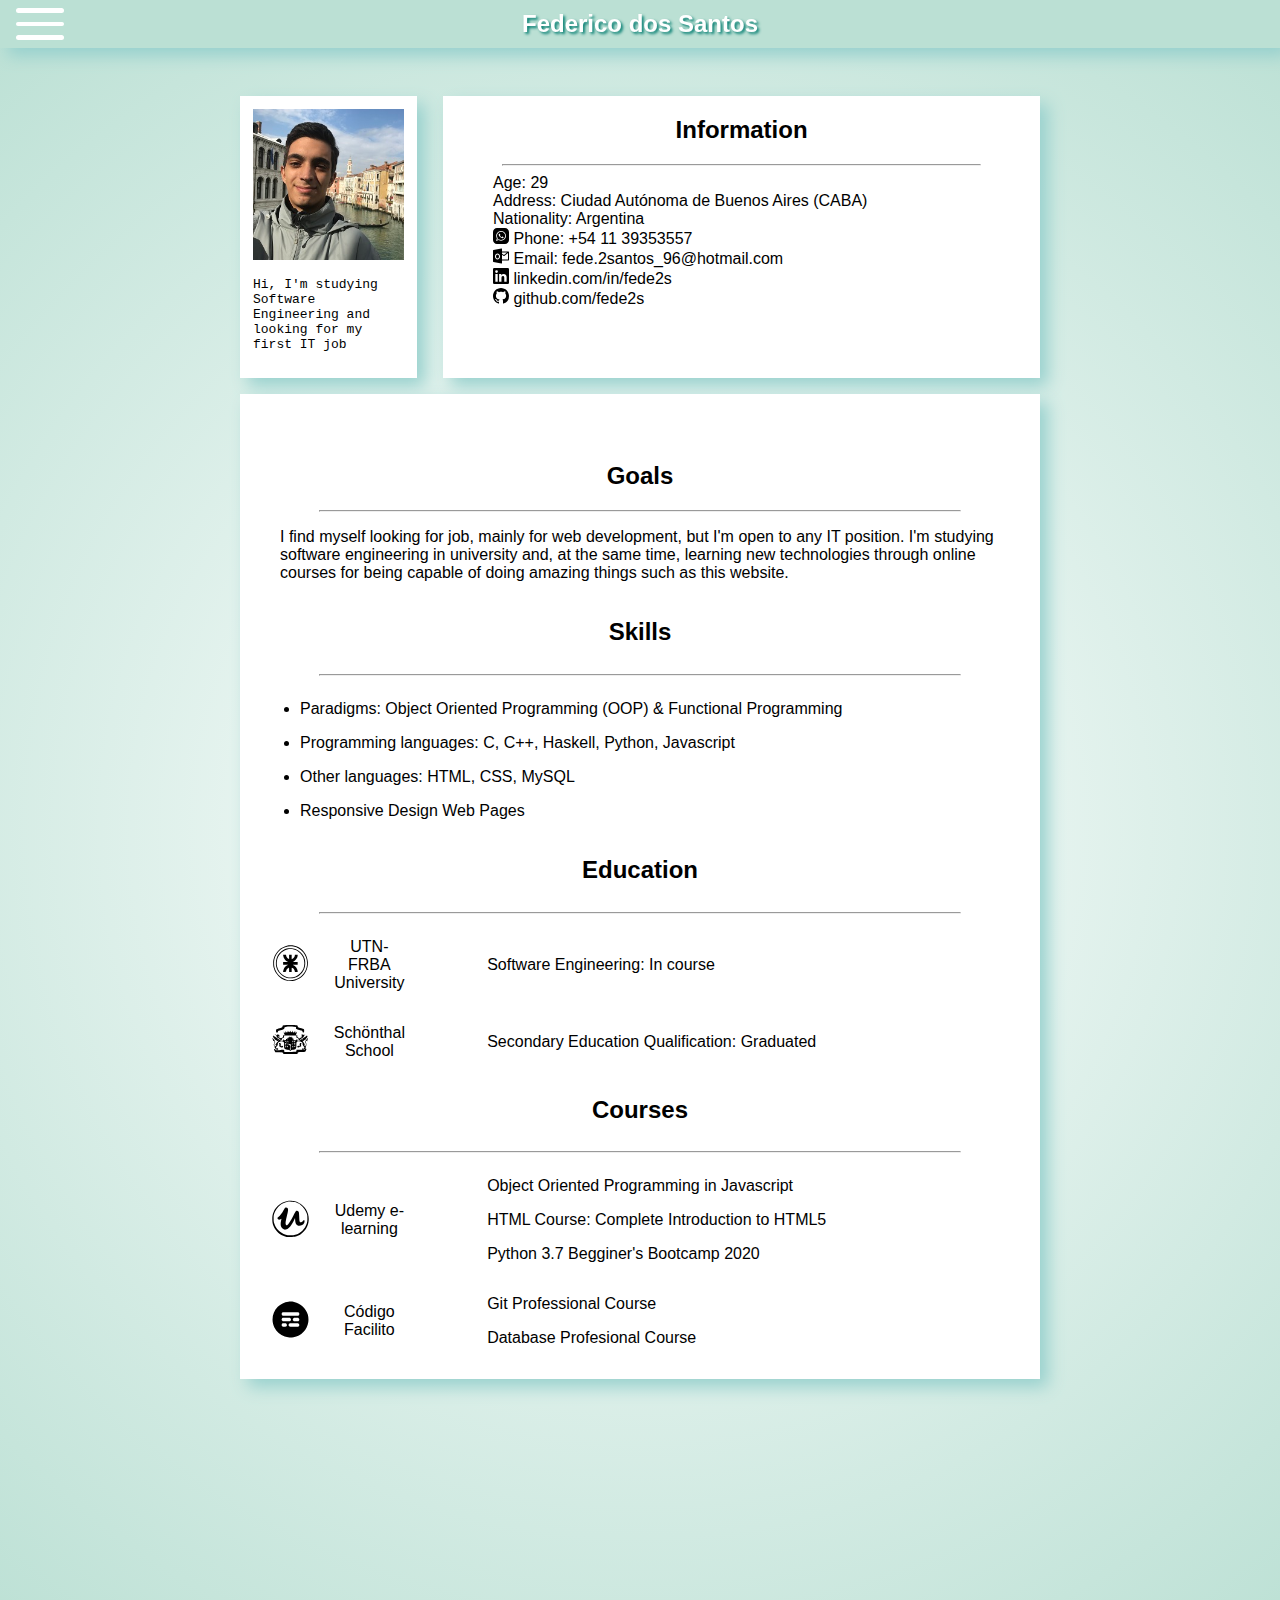
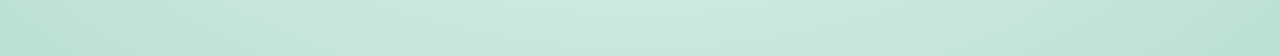
==== index.html @ 40b7256b "fixing bugs with video and menu'" ====
<!DOCTYPE html>
<html lang="en">
<head>
    <meta charset="UTF-8">
    <meta http-equiv="X-UA-Compatible" content="IE=edge">
    <meta name="viewport" content="width=device-width, initial-scale=1.0">
    <title>Federico dos Santos - RESUME</title>
    <link rel="stylesheet" href="My Styles.css">
    <link rel="shortcut icon" href="icon.svg" type="image/x-icon">

</head>
<body>

    <div class="videoHidden" id="videoContainer">
        <div class="xButton" id="xButton"></div>
        <iframe src="https://www.youtube.com/embed/sUCca_54RZ8" title="My RESUME video" frameborder="0" allow="accelerometer; autoplay; clipboard-write; encrypted-media; gyroscope; picture-in-picture" allowfullscreen class="video"></iframe>
    </div>
    <div class="mainBar">
        <div class="button-menu" id="button-menu" >
            <div class="littleBar1"></div>
            <div class="littleBar2"></div>
            <div class="littleBar3"></div>
        </div>
        <div class="me2">Federico dos Santos</div>
    </div>
    <div class="menuHidden" id = "menu">
        <div class="menu-option" id="viewVideo">View Video RESUME</div>
        <div class="menu-option" id="printRESUME">Print RESUME</div>
        <a href="pdf/Federico dos Santos - RESUME.pdf" download="Federico dos Santos - RESUME" class="menu-option">Download the PDF version</a>
        <a href="https://www.github.com/fede2s/" target="_blank" class="menu-option" onclick="closeMenu()">My Portfolio</a>
        <a href="https://wa.me/541139353557?text=Hola%2C%20Federico%2E%20Estuve%20viendo%20tu%20CV%20y%20me%20interesaría%20hablar%20con%20vos" target="_blank" class="menu-option" id="menu-option" onclick="closeMenu()">Whatsapp me</a>
        <a href="https://www.instagram.com/fede2santos/" target="_blank" class="menu-option" onclick="closeMenu()">Follow me on Instagram</a>
        <a href="#about_me" class="menu-option" onclick="closeMenu()">Read about me</a>
        
    </div>

    <header class="presentation">
        <div class="intro">
            <img src="img/profile3.jpg" class="profile">
            <p>Hi, I'm studying Software Engineering and looking for my first IT job</p>
        </div>

        <div class="qr">
            <img src="img/qr.jpg" class="qr-img">
            <p>Scan my QR to see my updated RESUME!</p>
        </div>

        <div class="information">
            <h2>Information</h2>
            <hr>
            <ul class="list1">
                <li> Age: <span id="age"></span></li>
                <li> Address: Ciudad Autónoma de Buenos Aires (CABA)</li>
                <li> Nationality: Argentina</li>
                <li><a href="https://wa.me/541139353557?text=Hola%2C%20Federico%2E%20Estuve%20viendo%20tu%20CV%20y%20me%20interesaría%20hablar%20con%20vos" target="_blank"><img src="icons/wpp.svg" class="icon"> Phone: +54 11 39353557</a></li>
                <li><a href="mailto:fede.2santos_96@hotmail.com"><img src="icons/outlook.svg" class="icon"> Email: fede.2santos_96@hotmail.com</a></li>
                <li>
                    <a href="https://www.linkedin.com/in/fede2s/" target="_blank">
                        <svg  xmlns="http://www.w3.org/2000/svg"  viewBox="0 0 34 34" class="icon">
                            <g>
                                <path d="M34,2.5v29A2.5,2.5,0,0,1,31.5,34H2.5A2.5,2.5,0,0,1,0,31.5V2.5A2.5,2.5,0,0,1,2.5,0h29A2.5,2.5,0,0,1,34,2.5ZM10,13H5V29h5Zm.45-5.5A2.88,2.88,0,0,0,7.59,4.6H7.5a2.9,2.9,0,0,0,0,5.8h0a2.88,2.88,0,0,0,2.95-2.81ZM29,19.28c0-4.81-3.06-6.68-6.1-6.68a5.7,5.7,0,0,0-5.06,2.58H17.7V13H13V29h5V20.49a3.32,3.32,0,0,1,3-3.58h.19c1.59,0,2.77,1,2.77,3.52V29h5Z" fill="currentColor"></path>
                            </g>
                        </svg>
                        <!-- <img src="img/LinkedIn v5.png" class="icon">-->
                        linkedin.com/in/fede2s
                    </a>
                </li>
                <li>
                    <a href="https://www.github.com/fede2s/" target="_blank">
                    <!-- <img src="img/github v5.png" class="icon"> -->
                    <svg height="1em" class="octicon octicon-mark-github color-text-white" viewBox="0 0 16 16" version="1.1" width="1em" aria-hidden="true" class="icon"><path fill-rule="evenodd" d="M8 0C3.58 0 0 3.58 0 8c0 3.54 2.29 6.53 5.47 7.59.4.07.55-.17.55-.38 0-.19-.01-.82-.01-1.49-2.01.37-2.53-.49-2.69-.94-.09-.23-.48-.94-.82-1.13-.28-.15-.68-.52-.01-.53.63-.01 1.08.58 1.23.82.72 1.21 1.87.87 2.33.66.07-.52.28-.87.51-1.07-1.78-.2-3.64-.89-3.64-3.95 0-.87.31-1.59.82-2.15-.08-.2-.36-1.02.08-2.12 0 0 .67-.21 2.2.82.64-.18 1.32-.27 2-.27.68 0 1.36.09 2 .27 1.53-1.04 2.2-.82 2.2-.82.44 1.1.16 1.92.08 2.12.51.56.82 1.27.82 2.15 0 3.07-1.87 3.75-3.65 3.95.29.25.54.73.54 1.48 0 1.07-.01 1.93-.01 2.2 0 .21.15.46.55.38A8.013 8.013 0 0016 8c0-4.42-3.58-8-8-8z"></path></svg>
                            github.com/fede2s
                    </a>
                </li>
            </ul>
            
        </div>



    </header>

    <main class="about_me" id="about_me">
        <div class="lookingFor">
            <h2>Goals</h2>
            <hr>
            <div class="objetives"><p>I find myself looking for job, mainly for web development, but I'm open to any IT position. I'm studying software engineering in university and, at the same time, learning new technologies through online courses for being capable of doing amazing things such as this website.</p></div>
        </div>
        <h2>Skills</h2>
        <hr>
        <div>
            <ul class="list">
                <li><p>Paradigms: Object Oriented Programming (OOP) & Functional Programming</p></li>
                <li><p>Programming languages: C, C++, Haskell, Python, Javascript</p></li>
                <li><p>Other languages: HTML, CSS, MySQL</p></li>
                <li><p>Responsive Design Web Pages</p></li>
            </ul>
        </div>

        <h2>Education</h2>
            <hr>

        <div class="education">
            <div class="place"><a href="https://www.frba.utn.edu.ar/" target="_blank"><img src="icons/utn.svg" class="place_icon"></a></div>
            <div class="place"><a href="https://www.frba.utn.edu.ar/" target="_blank"><p>UTN-FRBA University</p></a></div>
            
            <div class="info">
                <p>Software Engineering: In course</p>
            </div>
        </div>

        <div class="education">
            <div class="place"><a href="https://www.schonthal.esc.edu.ar/" target="_blank"><img src="icons/schonthal.svg" class="place_icon"></a></div>
            <div class="place"><a href="https://www.schonthal.esc.edu.ar/" target="_blank"><p>Schönthal School</p></a></div>

            <div class="info"><p>Secondary Education Qualification: Graduated</p></div>
        </div>

        
        <h2>Courses</h2>
        <hr>
        
        <div class="education">
            <div class="place"><a href="https://www.udemy.com/user/federico-augusto-dos-santos/" target="_blank"><img src="icons/udemy.svg" class="place_icon"></a></div>
            <div class="place"><a href="https://www.udemy.com/user/federico-augusto-dos-santos/" target="_blank"><p>Udemy e-learning</p></a></div>

            <div class="info">
                <p><a href="https://www.udemy.com/certificate/UC-0353cb4f-2549-45aa-b622-5cdcef88740f/" target="_blank">
                        Object Oriented Programming in Javascript
                    </a>
                </p>
                <p><a href="https://www.udemy.com/certificate/UC-f2a896d8-cd3e-4f02-b5e5-2a74b274eea2/" target="_blank">
                        HTML Course: Complete Introduction to HTML5
                    </a>
                </p>
                <p> <a href="https://www.udemy.com/certificate/UC-3f29e0b6-a7d9-407c-9cc9-fdaa48feb8f9/" target="_blank">
                        Python 3.7 Begginer's Bootcamp 2020
                    </a>
                </p>
            </div>
        </div>

        <div class="education">
            <div class="place"><a href="https://codigofacilito.com/usuarios/fede2santos96" target="_blank"><img src="icons/codigo-facilito.svg" class="place_icon"></a></div>
            <div class="place"><a href="https://codigofacilito.com/usuarios/fede2santos96" target="_blank"><p>Código Facilito</p></a></div>

            <div class="info">
                <p>Git Professional Course </p>
                <p>Database Profesional Course</p>
            </div>
        </div>

    </main>

    

    <script src="my script.js"></script>
    
</body>
</html>
---- My Styles.css ----
.me{    
    position: fixed;
    top: -1em;
    z-index: 100;
    text-align: center;
    left: 0;
    width:50%;
    left: 25%;
    color: white;
    text-shadow: turquoise 2px 2px;
        
}
.me2{
    text-align: center;
    margin-right: auto;
    margin-right: 5rem;
    flex-grow: 1;
    flex-shrink: 1;
    font:inherit;
    font-size: 1.5rem;
    color: white;
    text-shadow: rgb(2, 124, 112) 2px 2px 3px;
}

.mainBar{
    background-color: rgb(187, 224, 212);
    width: 100vw;
    height: 3rem;
    position: fixed;
    top:0;
    left: 0;
    box-shadow: rgb(152, 209, 206) 0.5rem 0.5rem 1rem;
    text-align: center;
    z-index: 100;
    display:inline-flex;
    align-items: center;
    justify-content: center;
}

.button-menu{
    margin-left: 1rem;
    margin-right:1rem;
    height: 3rem;
    width: 3rem;
    flex-grow:0;
    flex-shrink: 0;
}
.littleBar1, .littleBar2, .littleBar3{
    position: absolute;
    border-radius: 1rem;
    width: 3rem;
    height: 10%;
    background-color: white;
}
.littleBar1{
    top:17.5%;
}
.littleBar2{
    top:45%;
}
.littleBar3{
    top:72.5%;
}
.menuHidden{
    display:none;
}
.menuOpen , .menuClose {
    background-color: rgb(187, 224, 212);
    width: 17em;
    position:fixed;
    display: flex;
    top: 0;
    padding-top: 5em;
    left: 0;
    height: 100vh;
    z-index: 10;
    flex-direction: column;
    flex-wrap: 0;
}
.menuClose{
    left: -17em;
}
.videoHidden{
    display:none;
}

.menu-option{
    height: 3em;
    padding-left: 1em;
    color:white;
    font-weight: bolder;
    text-shadow: rgb(2, 124, 112) 2px 2px 3px;
}


.videoOpen{
    position: fixed;
    z-index: 2000;
    top: 3rem;
    left: 10vw;
    width: 80vw;
    height: 42vw;
}

.videoClose{
    position: fixed;
    z-index: 2000;
    top: 3rem;
    left: -80vw;
    width: 80vw;
    height: 42vw;
}

.xButton {
    height: 3rem;
    width: 3rem;
    background-color: #FA6900;
    border-radius: 5px;
    position: absolute;
    top: -1.5rem;
    right: -1.5rem;
}

.xButton:after {
    position: absolute;
    top: 0;
    bottom: 0;
    left: 0;
    right: 0;
    content: "\274c"; /* use the hex value here... */
    font-size: 2rem; 
    color: #FFF;
    line-height: 3rem;
    text-align: center;
}


.video{
    width:100%;
    height: 100%;
}

body{
    font-family: -apple-system, BlinkMacSystemFont, 'Segoe UI', Roboto, Oxygen, Ubuntu, Cantarell, 'Open Sans', 'Helvetica Neue', sans-serif;
    background-image:radial-gradient(circle, white,rgb(187, 224, 212));
    background-repeat:no-repeat;
    display: flex;
    flex-direction: column;
    font-size: 8px;
    height: 200%;
    margin-top: 3em;
}
a{
    text-decoration: none;
    color:inherit;
}

body header div, .about_me, body footer{
    background-color:white;
    box-shadow: rgb(152, 209, 206) 0.5rem 0.5rem 1rem;
}
hr{
    width:80%;
    background-color:lightsteelblue;
}
h2{
    text-align: center;
}



.presentation{
    display: flex;
    flex-direction: row;
    justify-content: center;
    margin-top: 3rem;
    margin-bottom: 1rem;
    margin-left: auto;
    margin-right: auto;
    width: 90vw;
}
.intro{
    width: 25%;
    max-width: 4cm;
    margin: 0;
    margin-right: 2em;
    padding: 1em;
    font-family:monospace;
    flex-shrink: 0;
    flex-grow: 0;
}
.qr{
    display: none;
}
.profile{
    width:100%;
    margin: auto;
}
.qr-img{
    width:100%;
    margin: auto;
}
.information{
    margin: 0;
    flex-shrink: 1;
    flex-grow: 1;
}
.list, .list1{
    width: 90%;
    margin: 0 auto;
}
.list1{
    list-style-type: none;
}
.icon{
    display:inline-block;
    width: 1em;    
}






.about_me{
    padding-top: 3em;
    display: flex;
    flex-direction: column;
    width: 90vw;
    margin-left: auto;
    margin-right: auto;
    margin-bottom: 30vh;
    padding-bottom: 1em;
}
.lookingFor{
    display:block;
}
.objetives{
    width: 90%;
    margin-left: auto;
    margin-right: auto;
}
.education{
    width: 100%;
    display:flex;
    flex-direction: row;
    align-items: center;
    justify-content:space-between;
}
.place_icon{
    width:75%;
    max-width: 1cm;
    padding-left:12.5%;
    padding-right:0;
    margin-left:auto;
    margin-right:auto;
}
.place{
    padding-left: 0.5em;
    width: 12.5%;
    max-width: 2cm;
    flex-shrink: 0;
    flex-grow: 0;
    text-align: center;
}
.info{
    margin: 0 0 0 5em;
    flex-grow: 1;
    flex-shrink: 1;
}




@keyframes slidein {
    from {
        margin-top:-100%;
    }
    to {
        margin-top:3rem;   
    }
  }
  
  @keyframes slidein2 {
    from {
      margin-top: 200%;
    }
    to {
      margin-top: 0;
    }
  }

@keyframes slideInVideo{
    from {
        left:-100vw;
    }
    to{
        left:10vw;
    }
}

@keyframes slideOutVideo{
    from {
        left:10vw;
    }
    to{
        left:-100vw;
    }
}


@keyframes slideInVideo2{
    from {
        left:-100vw;
    }
    to{
        left:25vw;
    }
}

@keyframes slideOutVideo2{
    from {
        left:25vw;
    }
    to{
        left:-100vw;
    }
}

@keyframes slideInMenu{
    from{
        left:-160vw;
    }
    to{
        left:0;
    }
}
@keyframes slideOutMenu{
    from{
        left:0;
    }
    to{
        left:-100vw;
    }
}

@media screen and (min-width:380px){
    body{
        font-size: 8px;
    }
    header {
        animation-duration: 3s;
        animation-name: slidein;
    }
    .videoOpen{
        animation-duration: 3s;
        animation-name: slideInVideo;
    }
    .videoClose{
        animation-duration: 1s;
        animation-name: slideOutVideo;
    }
    .menuOpen{
        animation-duration: 0.5s;
        animation-name: slideInMenu;
    }
    .menuClose{
        animation-duration: 0.5s;
        animation-name: slideOutMenu;
    }

    
    main {
        animation-duration: 3s;
        animation-name: slidein2;
    }
}

@media screen and (min-width:550px){
    body{
        font-size: 12px;
    }
}

@media screen and (min-width:800px){
    body{
        font-size: 12px;
    }
    .presentation, .about_me{
        max-width: 50em;
    }
    .me2{
        font-weight: bolder;
    }
}

@media screen and (min-width:1081px){
    body{
        font-size: initial;
    }
}

@media screen and (orientation:portrait){
    .mainBar{
        height: 3rem;
    }
    .button-menu{
        height: 3rem;
        width: 3rem;
    }
    .me{
        width:80%;
        margin-right: auto;
        margin-top:auto;
    }
    .menuOpen, .menuClose{
        position: absolute;
        top: 5vh;
        width: 100vw;
        height: 200%;
        font-size: initial;
        align-items: center;
        justify-content:flex-start;
        padding-top:5vh;
    }
    .menuOpen{
        left:0;
    }
    .menuHidden,.menuClose{
        left:-100vw;
    }
    .menu-option{
        width: 80%;
        margin-right: auto;
        margin-left:auto;
        margin-top: 0;
        margin-bottom:1rem;
        text-align: center;
        display: flex;
        flex-direction: column;
        justify-content: center;
        padding: auto;
        background-color: white;
        box-shadow: turquoise 2px 2px 10px;
        border-radius: 1rem;
        color: black;
        text-shadow: none;
    }
}

@media screen and (orientation: landscape){
    .videoOpen, .videoClose {
        width: 50vw;
        height: 28.125vw;
    }

    .videoOpen {
        animation-name: slideInVideo2;
        
        left: 25vw;
    }
    .videoClose{
        animation-name:slideOutVideo2;
        
        left: -100vw;
    }

}

@media print{
    
    .presentation{
        margin-top: 0;
    }
    .mainBar{
        color: initial;
        background-color: transparent;
        box-shadow: none;
    }
    .me2{
        text-shadow: none;
        color:black;
        margin-bottom: 1rem;
    }

    .intro,.button-menu, .menuOpen, .menuHidden,.menuClose,.videoOpen,.videoClose, .lookingFor{
        display: none;
    }

    body{
        font-size: 13px; 
        background:none;
    }

    body header div, .about_me, body footer{
        background-color:white;
        box-shadow:none;
        border:1px solid grey ;
        padding: 0;
    }
    .about_me{
        margin-bottom: 0;
        margin-top: 0;
        padding-top:0;
    }
    .qr{
        display: block;
        width: 25%;
        max-width: 4cm;
        margin: 0;
        margin-right: 2em;
        padding: 1em;
        font-family:monospace;
        flex-shrink: 0;
        flex-grow: 0;
    }
    .presentation, .about_me{
        min-width: 50em;
        max-width: 80%;
        margin-right: auto;
        margin-left: auto;
    }


}

  
  
/*

@media screen and (min-width:751px) and (orientation:landscape){
    
    .presentation{
        max-width: 50rem;
    }
    .about_me{
        max-width: 50rem;
    }

    .intro{
        max-width: 4cm;
        margin-right: 3rem;
    }
}
*/
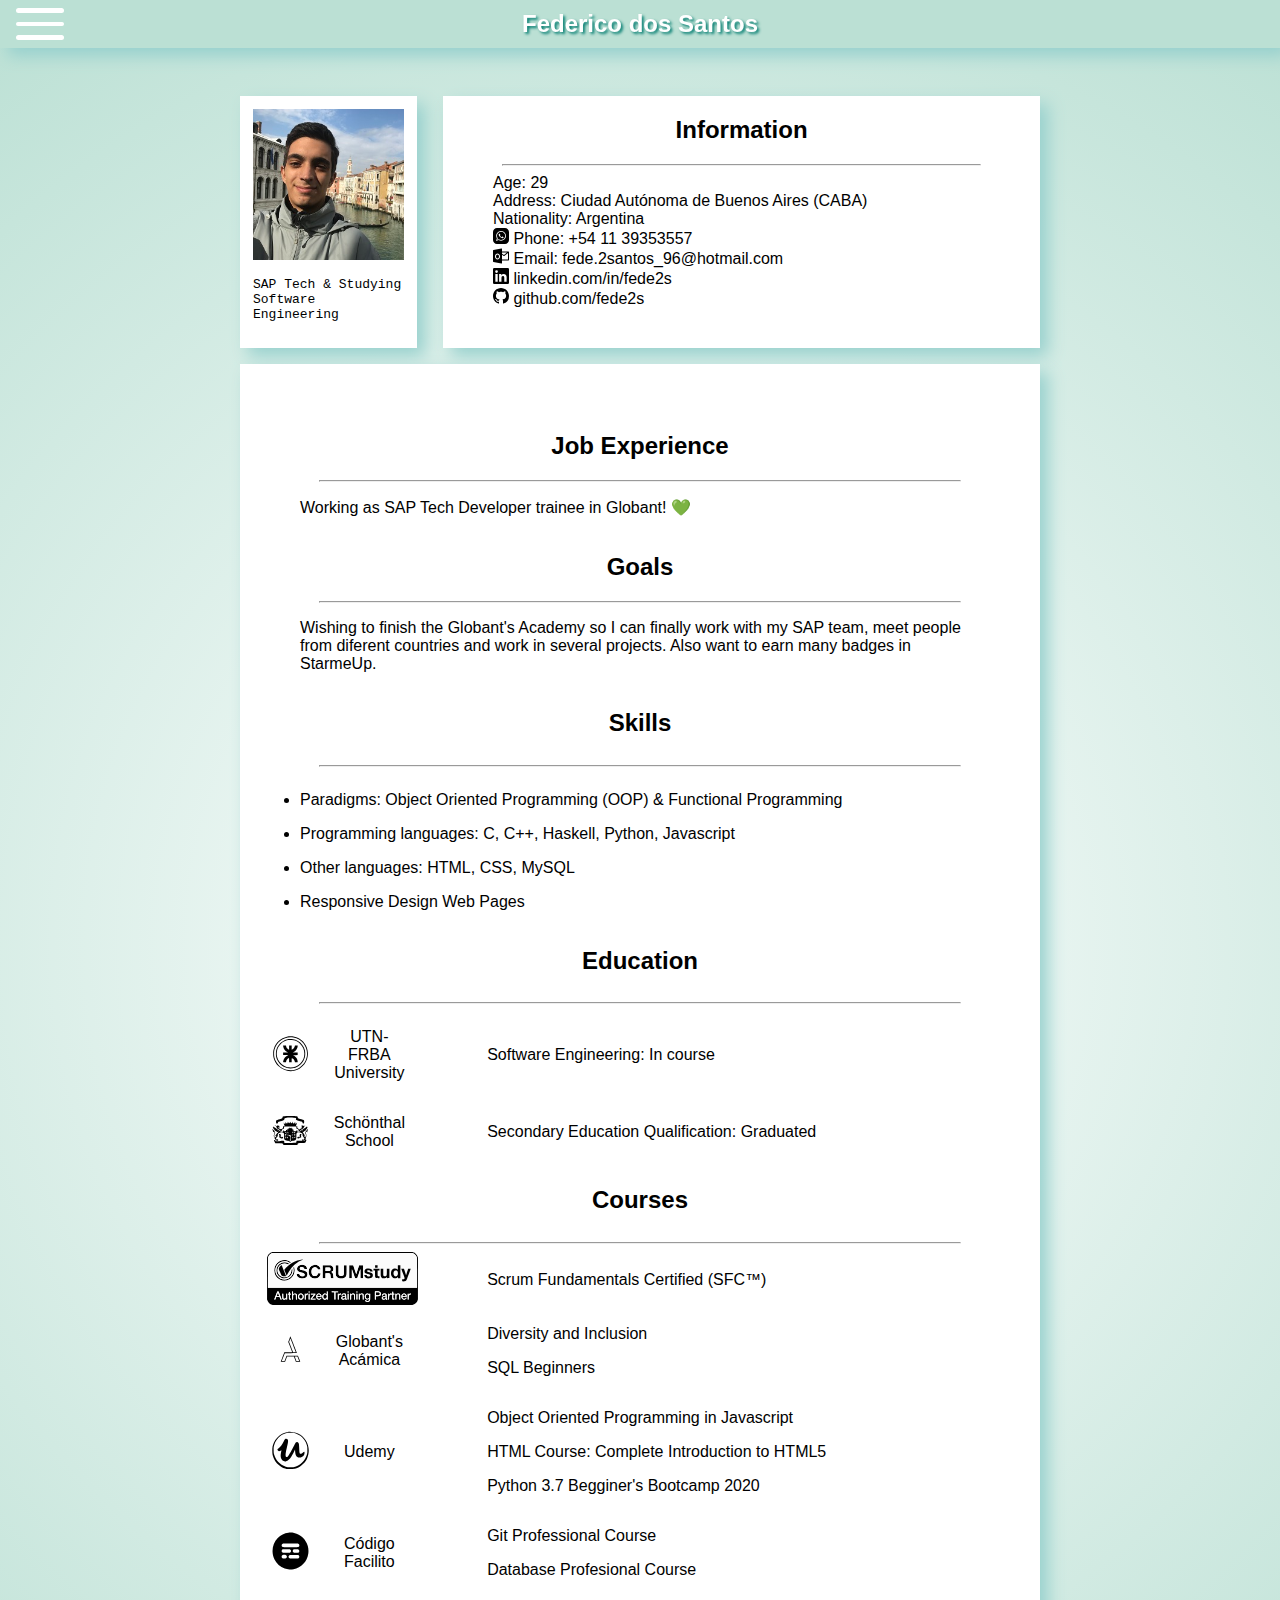
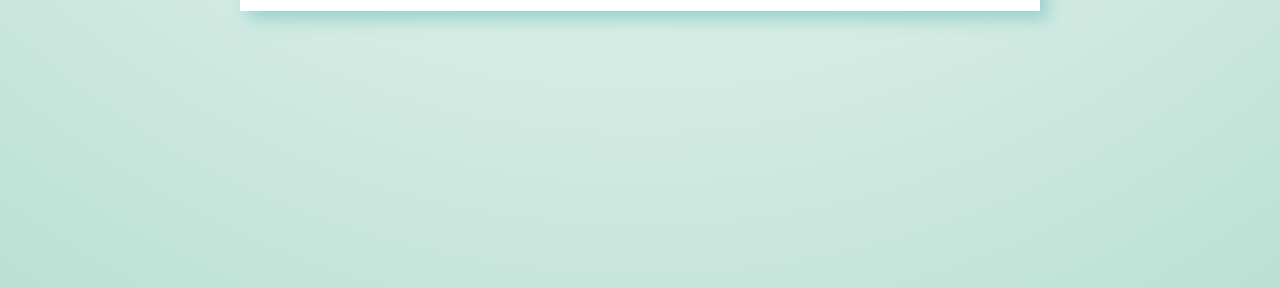
==== commit f52371f5: "updating my data & creating .place-big and .place-icon2 CSS selectors" ====
--- a/index.html
+++ b/index.html
@@ -30,14 +30,14 @@
         <a href="https://www.github.com/fede2s/" target="_blank" class="menu-option" onclick="closeMenu()">My Portfolio</a>
         <a href="https://wa.me/541139353557?text=Hola%2C%20Federico%2E%20Estuve%20viendo%20tu%20CV%20y%20me%20interesaría%20hablar%20con%20vos" target="_blank" class="menu-option" id="menu-option" onclick="closeMenu()">Whatsapp me</a>
         <a href="https://www.instagram.com/fede2santos/" target="_blank" class="menu-option" onclick="closeMenu()">Follow me on Instagram</a>
-        <a href="#about_me" class="menu-option" onclick="closeMenu()">Read about me</a>
+        <!-- <a href="#about_me" class="menu-option" onclick="closeMenu()">Read about me</a> -->
         
     </div>
 
     <header class="presentation">
         <div class="intro">
             <img src="img/profile3.jpg" class="profile">
-            <p>Hi, I'm studying Software Engineering and looking for my first IT job</p>
+            <p>SAP Tech & Studying Software Engineering</p>
         </div>
 
         <div class="qr">
@@ -81,11 +81,18 @@
     </header>
 
     <main class="about_me" id="about_me">
-        <div class="lookingFor">
+        
+        <article>
+            <h2>Job Experience</h2>
+            <hr>
+            <p>Working as SAP Tech Developer trainee in Globant! 💚</p>
+
+        </article>
+        <article>
             <h2>Goals</h2>
             <hr>
-            <div class="objetives"><p>I find myself looking for job, mainly for web development, but I'm open to any IT position. I'm studying software engineering in university and, at the same time, learning new technologies through online courses for being capable of doing amazing things such as this website.</p></div>
-        </div>
+            <p>Wishing to finish the Globant's Academy so I can finally work with my SAP team, meet people from diferent countries and work in several projects. Also want to earn many badges in StarmeUp.</p></article>
+        </article>
         <h2>Skills</h2>
         <hr>
         <div>
@@ -119,10 +126,46 @@
         
         <h2>Courses</h2>
         <hr>
-        
+        <div class="education">
+            <div class="place-big"> 
+                <a href="https://www.scrumstudy.com/" target="_blank" rel="noopener noreferrer">
+                    <img src="icons/scrumstudy.svg" class="place_icon2">
+                </a>
+            </div>
+
+            <div class="info">
+                <p>
+                    <a href="https://www.scrumstudy.com/certification/verify?type=SFC&number=855142" target="_blank" rel="noopener noreferrer">
+                        Scrum Fundamentals Certified (SFC™)
+                    </a>
+                </p>    
+            </div>
+        </div>
+
+        <div class="education">
+            <div class="place"><img src="icons/acamica.svg" class="place_icon"></div>
+            <div class="place"><p>Globant's Acámica</p></div>
+
+            <div class="info">
+                <p>
+                    <a href="https://globant.acamica.com/cert/bb1fe229ae4af21911aa2910d0ff38850d781265" target="_blank">
+                        Diversity and Inclusion
+                    </a>
+                </p>
+            
+
+            
+                <p>
+                    <a href="https://globant.acamica.com/cert/6347c5ab3aaefc3c35069bf200074f862b0e70ce" target="_blank" rel="noopener noreferrer">
+                        SQL Beginners
+                    </a>
+                </p>
+            </div>
+        </div>
+
         <div class="education">
             <div class="place"><a href="https://www.udemy.com/user/federico-augusto-dos-santos/" target="_blank"><img src="icons/udemy.svg" class="place_icon"></a></div>
-            <div class="place"><a href="https://www.udemy.com/user/federico-augusto-dos-santos/" target="_blank"><p>Udemy e-learning</p></a></div>
+            <div class="place"><a href="https://www.udemy.com/user/federico-augusto-dos-santos/" target="_blank"><p>Udemy</p></a></div>
 
             <div class="info">
                 <p><a href="https://www.udemy.com/certificate/UC-0353cb4f-2549-45aa-b622-5cdcef88740f/" target="_blank">
--- a/My Styles.css
+++ b/My Styles.css
@@ -232,11 +232,11 @@
     margin-bottom: 30vh;
     padding-bottom: 1em;
 }
-.lookingFor{
+article{
     display:block;
 }
-.objetives{
-    width: 90%;
+.about_me article p{
+    width: 85%;
     margin-left: auto;
     margin-right: auto;
 }
@@ -247,7 +247,7 @@
     align-items: center;
     justify-content:space-between;
 }
-.place_icon{
+.place_icon, .place_icon2{
     width:75%;
     max-width: 1cm;
     padding-left:12.5%;
@@ -255,13 +255,22 @@
     margin-left:auto;
     margin-right:auto;
 }
-.place{
+.place_icon2{
+    width: 100%;
+    max-width: 4cm;
+}
+.place, .place-big{
     padding-left: 0.5em;
     width: 12.5%;
     max-width: 2cm;
     flex-shrink: 0;
     flex-grow: 0;
     text-align: center;
+}
+.place-big{
+    width: 25%;
+    max-width:4cm;
+    padding-right: 0.5em;
 }
 .info{
     margin: 0 0 0 5em;
@@ -483,7 +492,7 @@
         margin-bottom: 1rem;
     }
 
-    .intro,.button-menu, .menuOpen, .menuHidden,.menuClose,.videoOpen,.videoClose, .lookingFor{
+    .intro,.button-menu, .menuOpen, .menuHidden,.menuClose,.videoOpen,.videoClose, article{
         display: none;
     }
 
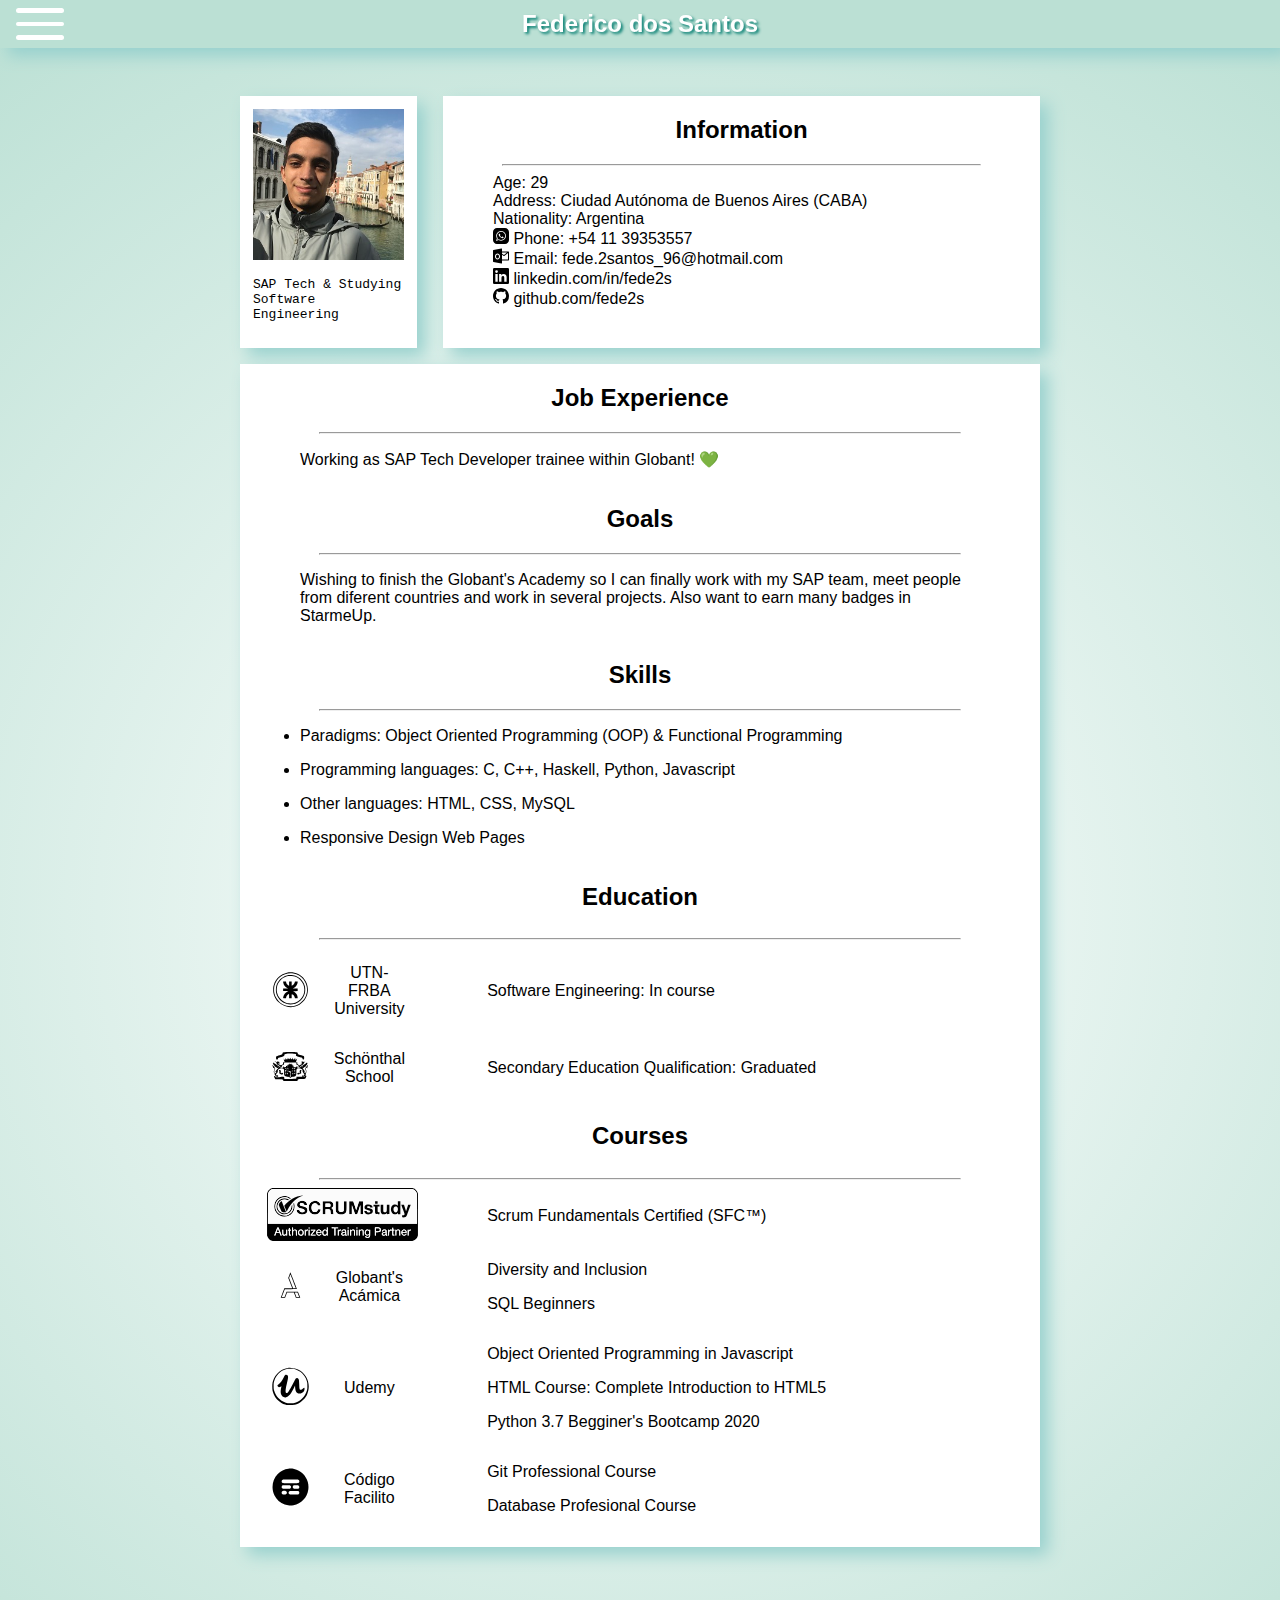
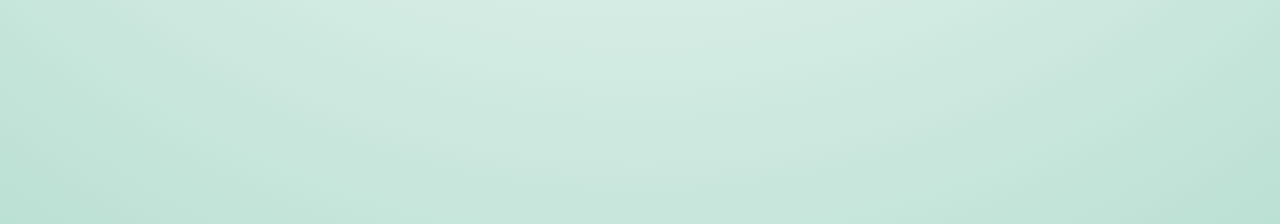
==== commit 1b722b07: "taking off padding from .about_me CSS selector" ====
--- a/index.html
+++ b/index.html
@@ -85,7 +85,7 @@
         <article>
             <h2>Job Experience</h2>
             <hr>
-            <p>Working as SAP Tech Developer trainee in Globant! 💚</p>
+            <p>Working as SAP Tech Developer trainee within Globant! 💚</p>
 
         </article>
         <article>
@@ -93,9 +93,10 @@
             <hr>
             <p>Wishing to finish the Globant's Academy so I can finally work with my SAP team, meet people from diferent countries and work in several projects. Also want to earn many badges in StarmeUp.</p></article>
         </article>
-        <h2>Skills</h2>
-        <hr>
+        
         <div>
+            <h2>Skills</h2>
+            <hr>
             <ul class="list">
                 <li><p>Paradigms: Object Oriented Programming (OOP) & Functional Programming</p></li>
                 <li><p>Programming languages: C, C++, Haskell, Python, Javascript</p></li>
--- a/My Styles.css
+++ b/My Styles.css
@@ -223,7 +223,6 @@
 
 
 .about_me{
-    padding-top: 3em;
     display: flex;
     flex-direction: column;
     width: 90vw;
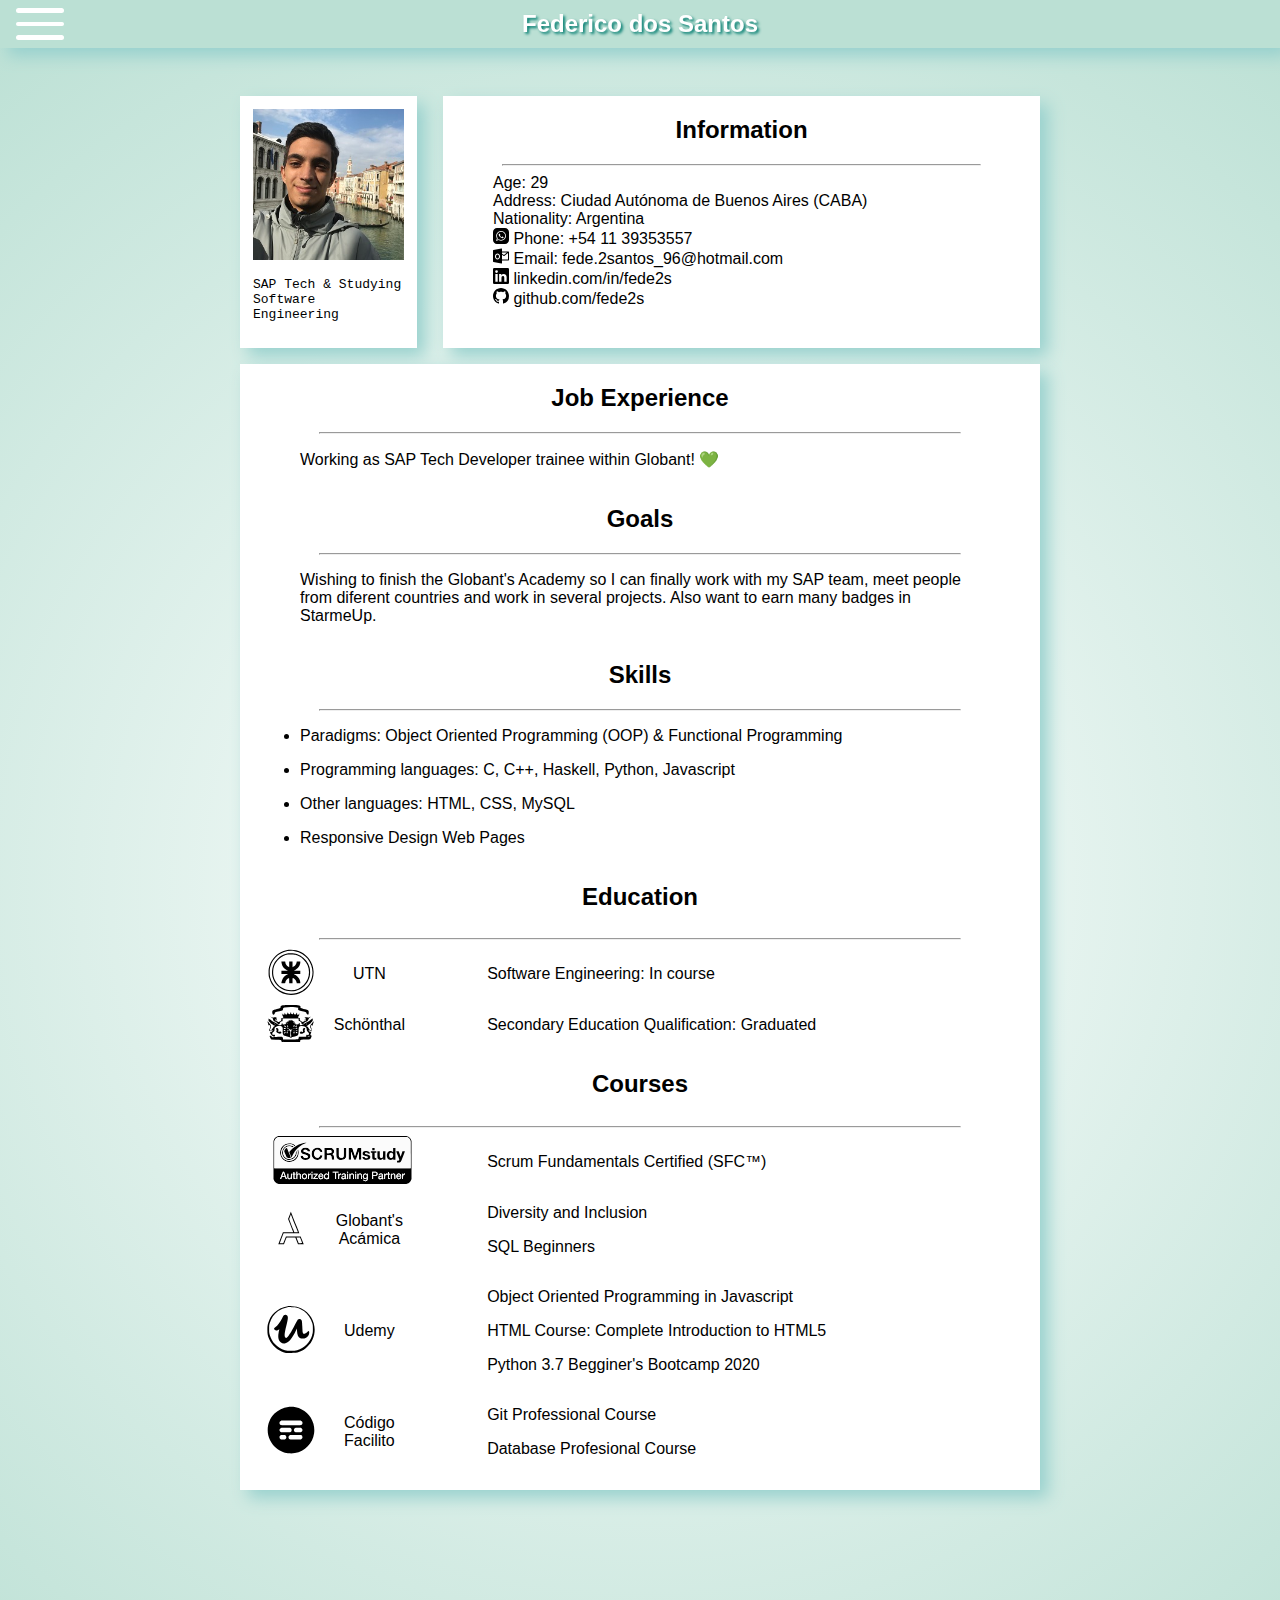
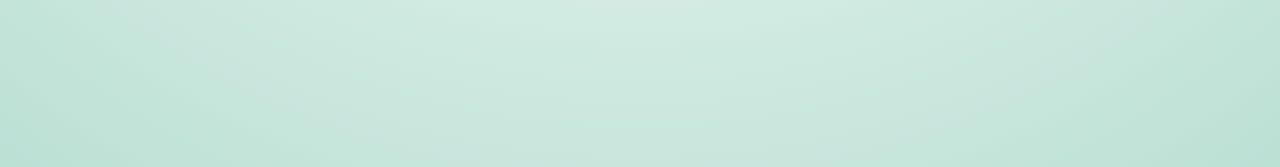
==== commit 8b30eca9: "changing styles" ====
--- a/index.html
+++ b/index.html
@@ -109,8 +109,16 @@
             <hr>
 
         <div class="education">
-            <div class="place"><a href="https://www.frba.utn.edu.ar/" target="_blank"><img src="icons/utn.svg" class="place_icon"></a></div>
-            <div class="place"><a href="https://www.frba.utn.edu.ar/" target="_blank"><p>UTN-FRBA University</p></a></div>
+            <div class="place">
+                <a href="https://www.frba.utn.edu.ar/" target="_blank">
+                    <img src="icons/utn.svg" class="place_icon">
+                </a>
+            </div>
+            <div class="place">
+                <a href="https://www.frba.utn.edu.ar/" target="_blank">
+                    <p>UTN</p>
+                </a>
+            </div>
             
             <div class="info">
                 <p>Software Engineering: In course</p>
@@ -118,8 +126,16 @@
         </div>
 
         <div class="education">
-            <div class="place"><a href="https://www.schonthal.esc.edu.ar/" target="_blank"><img src="icons/schonthal.svg" class="place_icon"></a></div>
-            <div class="place"><a href="https://www.schonthal.esc.edu.ar/" target="_blank"><p>Schönthal School</p></a></div>
+            <div class="place">
+                <a href="https://www.schonthal.esc.edu.ar/" target="_blank">
+                    <img src="icons/schonthal.svg" class="place_icon">
+                </a>
+            </div>
+            <div class="place">
+                <a href="https://www.schonthal.esc.edu.ar/" target="_blank">
+                    <p>Schönthal</p>
+                </a>
+            </div>
 
             <div class="info"><p>Secondary Education Qualification: Graduated</p></div>
         </div>
--- a/My Styles.css
+++ b/My Styles.css
@@ -247,8 +247,7 @@
     justify-content:space-between;
 }
 .place_icon, .place_icon2{
-    width:75%;
-    max-width: 1cm;
+    width:3em;
     padding-left:12.5%;
     padding-right:0;
     margin-left:auto;
@@ -257,6 +256,7 @@
 .place_icon2{
     width: 100%;
     max-width: 4cm;
+    max-height: 3em;
 }
 .place, .place-big{
     padding-left: 0.5em;
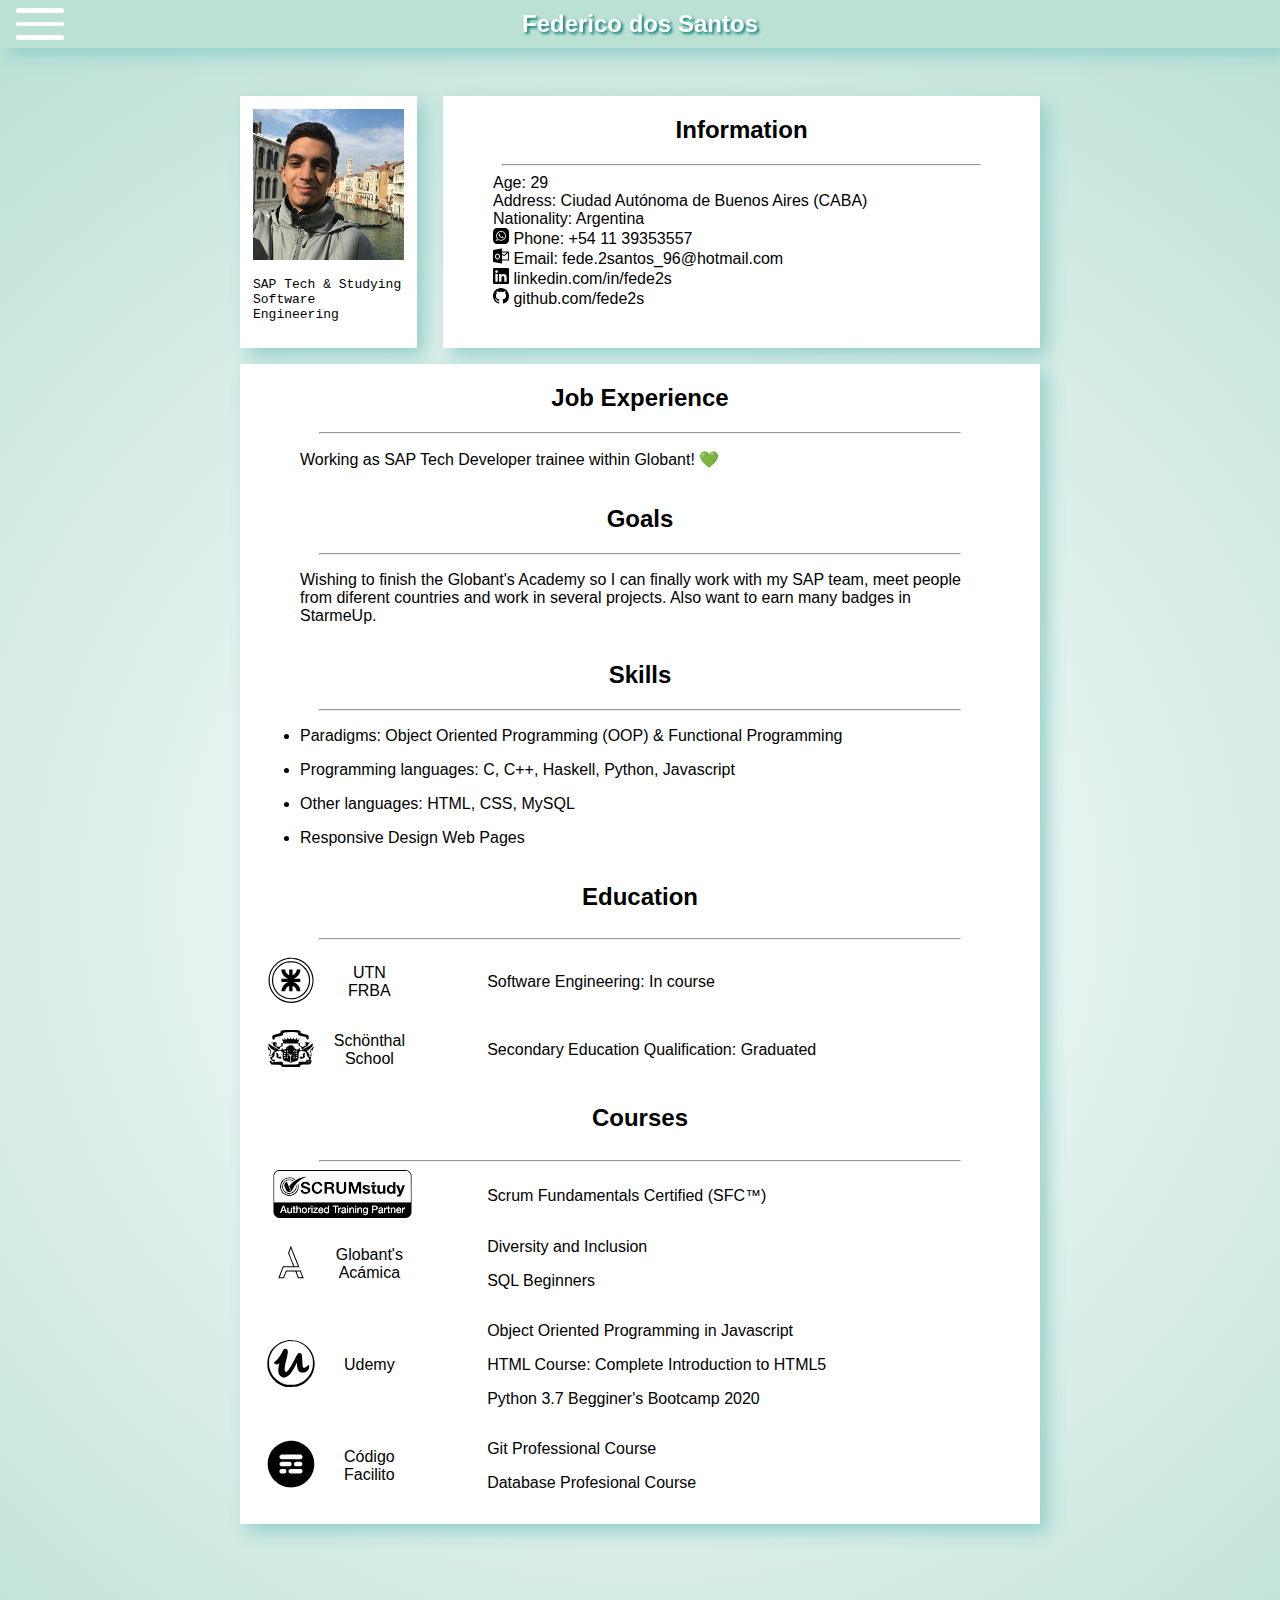
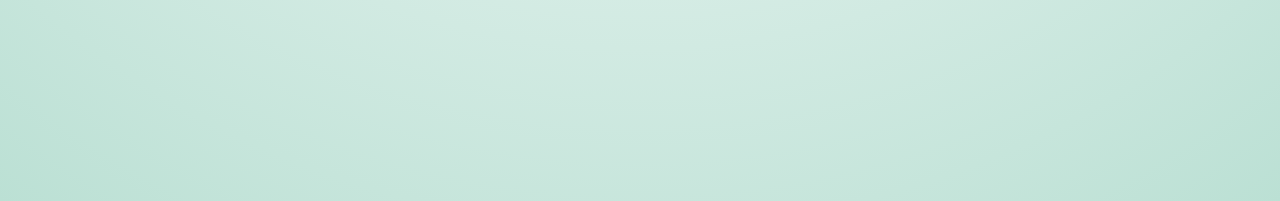
==== commit 97195834: "changing titles in html" ====
--- a/index.html
+++ b/index.html
@@ -116,15 +116,15 @@
             </div>
             <div class="place">
                 <a href="https://www.frba.utn.edu.ar/" target="_blank">
-                    <p>UTN</p>
-                </a>
-            </div>
-            
+                    <p>UTN FRBA</p>
+                </a>
+            </div>
+           
             <div class="info">
                 <p>Software Engineering: In course</p>
             </div>
         </div>
-
+        
         <div class="education">
             <div class="place">
                 <a href="https://www.schonthal.esc.edu.ar/" target="_blank">
@@ -133,7 +133,7 @@
             </div>
             <div class="place">
                 <a href="https://www.schonthal.esc.edu.ar/" target="_blank">
-                    <p>Schönthal</p>
+                    <p>Schönthal School</p>
                 </a>
             </div>
 
--- a/My Styles.css
+++ b/My Styles.css
@@ -422,7 +422,7 @@
         margin-top:auto;
     }
     .menuOpen, .menuClose{
-        position: absolute;
+        position: fixed;
         top: 5vh;
         width: 100vw;
         height: 200%;
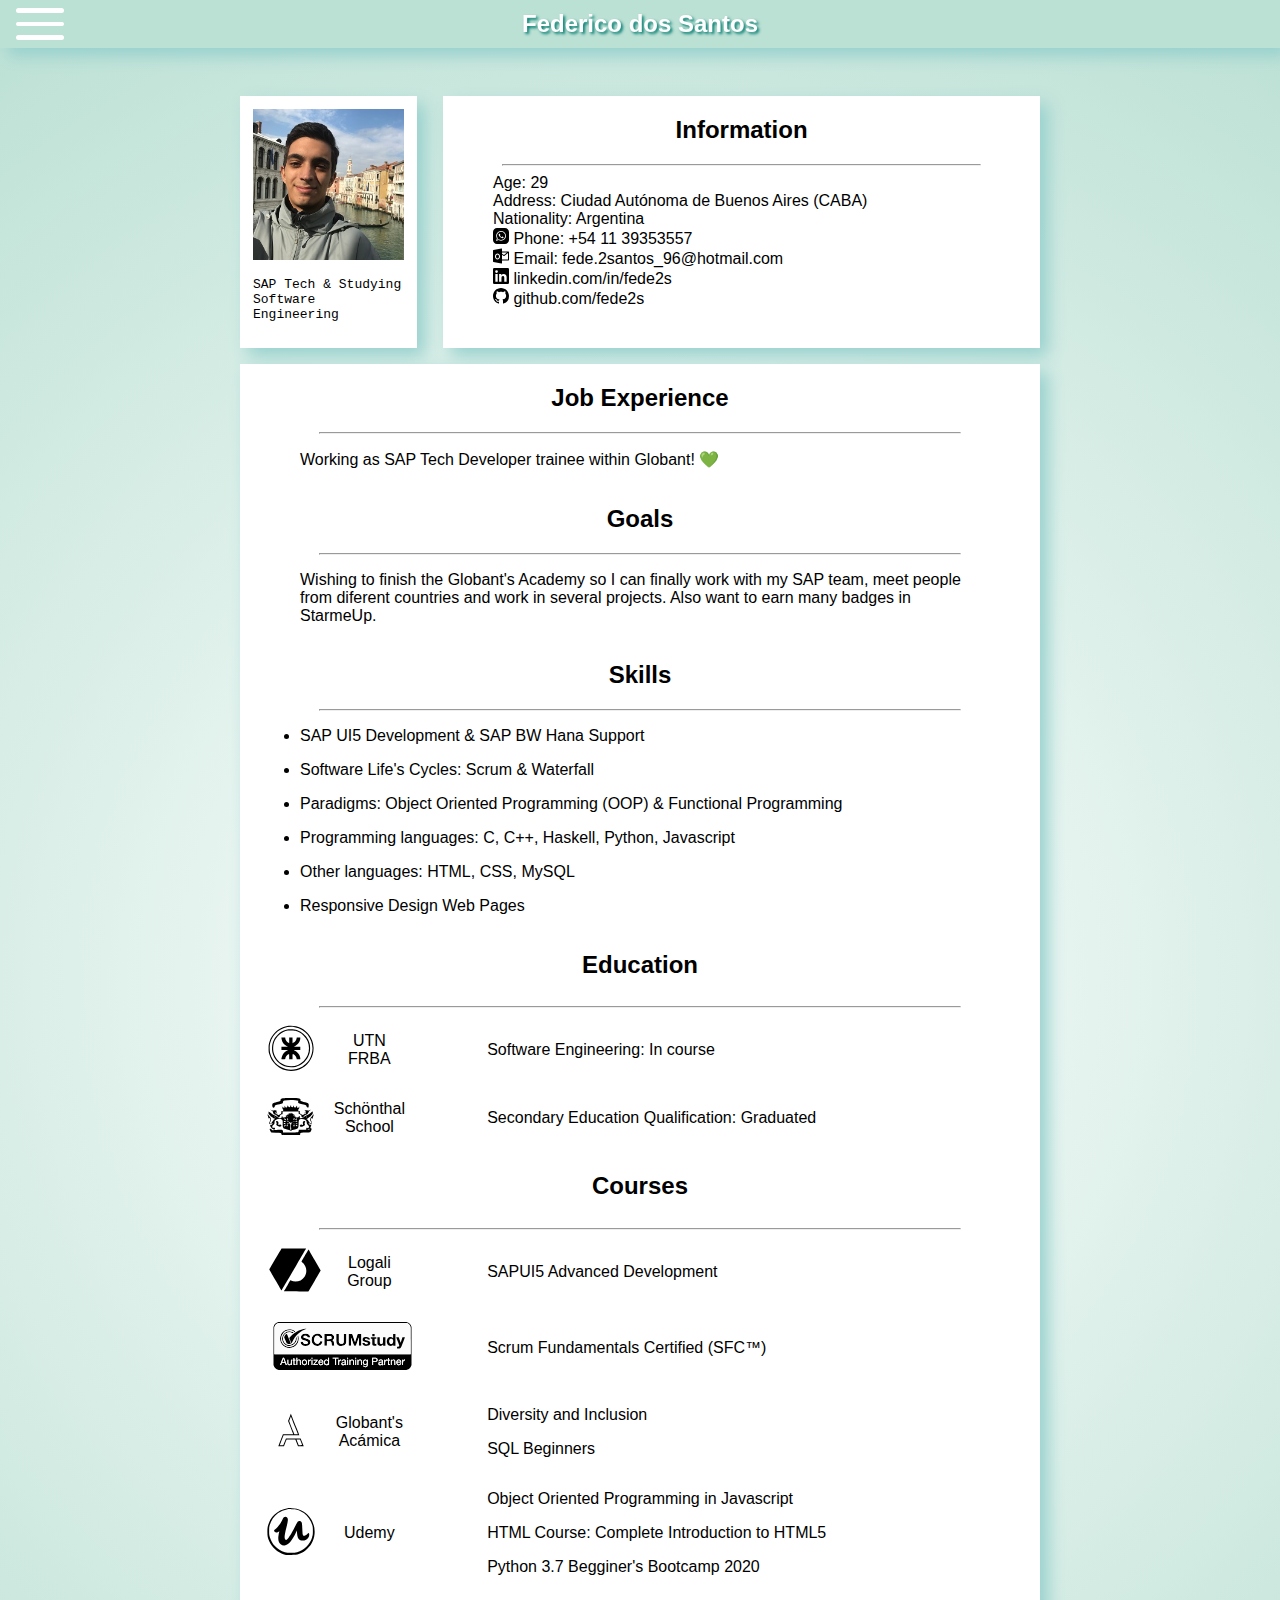
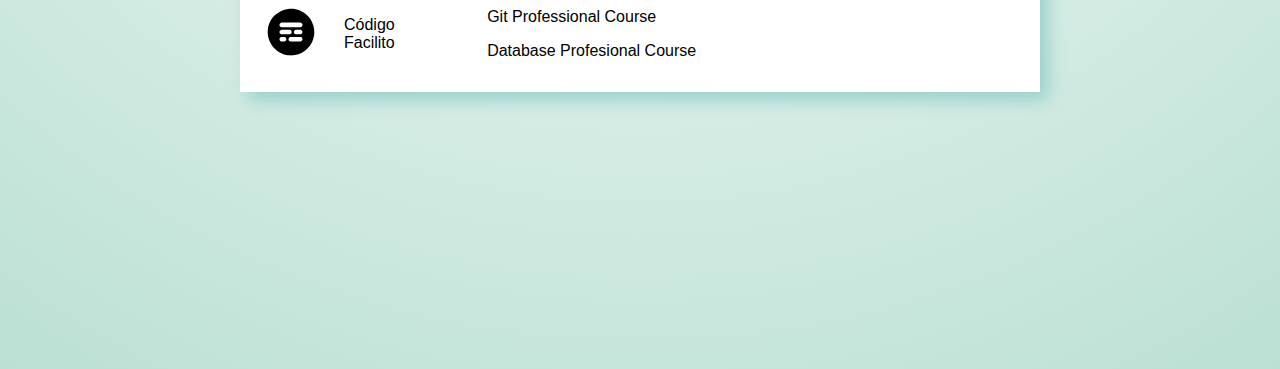
==== commit ca7573f1: "Updating courses & skills. Upgrading CSS .list selector" ====
--- a/index.html
+++ b/index.html
@@ -26,7 +26,7 @@
     <div class="menuHidden" id = "menu">
         <div class="menu-option" id="viewVideo">View Video RESUME</div>
         <div class="menu-option" id="printRESUME">Print RESUME</div>
-        <a href="pdf/Federico dos Santos - RESUME.pdf" download="Federico dos Santos - RESUME" class="menu-option">Download the PDF version</a>
+        <a href="pdf/Federico dos Santos - RESUME.pdf" download="Federico dos Santos - RESUME" class="menu-option">Download PDF</a>
         <a href="https://www.github.com/fede2s/" target="_blank" class="menu-option" onclick="closeMenu()">My Portfolio</a>
         <a href="https://wa.me/541139353557?text=Hola%2C%20Federico%2E%20Estuve%20viendo%20tu%20CV%20y%20me%20interesaría%20hablar%20con%20vos" target="_blank" class="menu-option" id="menu-option" onclick="closeMenu()">Whatsapp me</a>
         <a href="https://www.instagram.com/fede2santos/" target="_blank" class="menu-option" onclick="closeMenu()">Follow me on Instagram</a>
@@ -98,6 +98,8 @@
             <h2>Skills</h2>
             <hr>
             <ul class="list">
+                <li><p>SAP UI5 Development & SAP BW Hana Support</p></li>
+                <li><p>Software Life's Cycles: Scrum & Waterfall</p></li>
                 <li><p>Paradigms: Object Oriented Programming (OOP) & Functional Programming</p></li>
                 <li><p>Programming languages: C, C++, Haskell, Python, Javascript</p></li>
                 <li><p>Other languages: HTML, CSS, MySQL</p></li>
@@ -143,6 +145,31 @@
         
         <h2>Courses</h2>
         <hr>
+
+
+        <div class="education">
+            <div class="place">
+                <a href="https://logaligroup.com/" target="_blank" rel="noopener noreferrer">
+                    <img src="icons/logali.svg" class="place_icon2">
+                </a>
+            </div>
+            <div class="place">
+                <a href="https://logaligroup.com/" target="_blank">
+                    <p>Logali Group</p>
+                </a>
+            </div>
+
+            <div class="info">
+                <p>
+                    <a href="https://academy.logaligroup.com/mod/simplecertificate/verify.php?code=6101c0e2-aa24-493b-960d-51206c3dcfbb" target="_blank">
+                        SAPUI5 Advanced Development
+                    </a>
+                </p>
+            </div>
+        </div>
+
+       
+
         <div class="education">
             <div class="place-big"> 
                 <a href="https://www.scrumstudy.com/" target="_blank" rel="noopener noreferrer">
--- a/My Styles.css
+++ b/My Styles.css
@@ -207,7 +207,7 @@
 }
 .list, .list1{
     width: 90%;
-    margin: 0 auto;
+    margin: auto;
 }
 .list1{
     list-style-type: none;
@@ -270,6 +270,8 @@
     width: 25%;
     max-width:4cm;
     padding-right: 0.5em;
+    padding-top: 1em;
+    padding-bottom: 1em;
 }
 .info{
     margin: 0 0 0 5em;
@@ -454,6 +456,9 @@
         color: black;
         text-shadow: none;
     }
+    .list1{
+        padding: 0 2em 0 2em;
+    }
 }
 
 @media screen and (orientation: landscape){
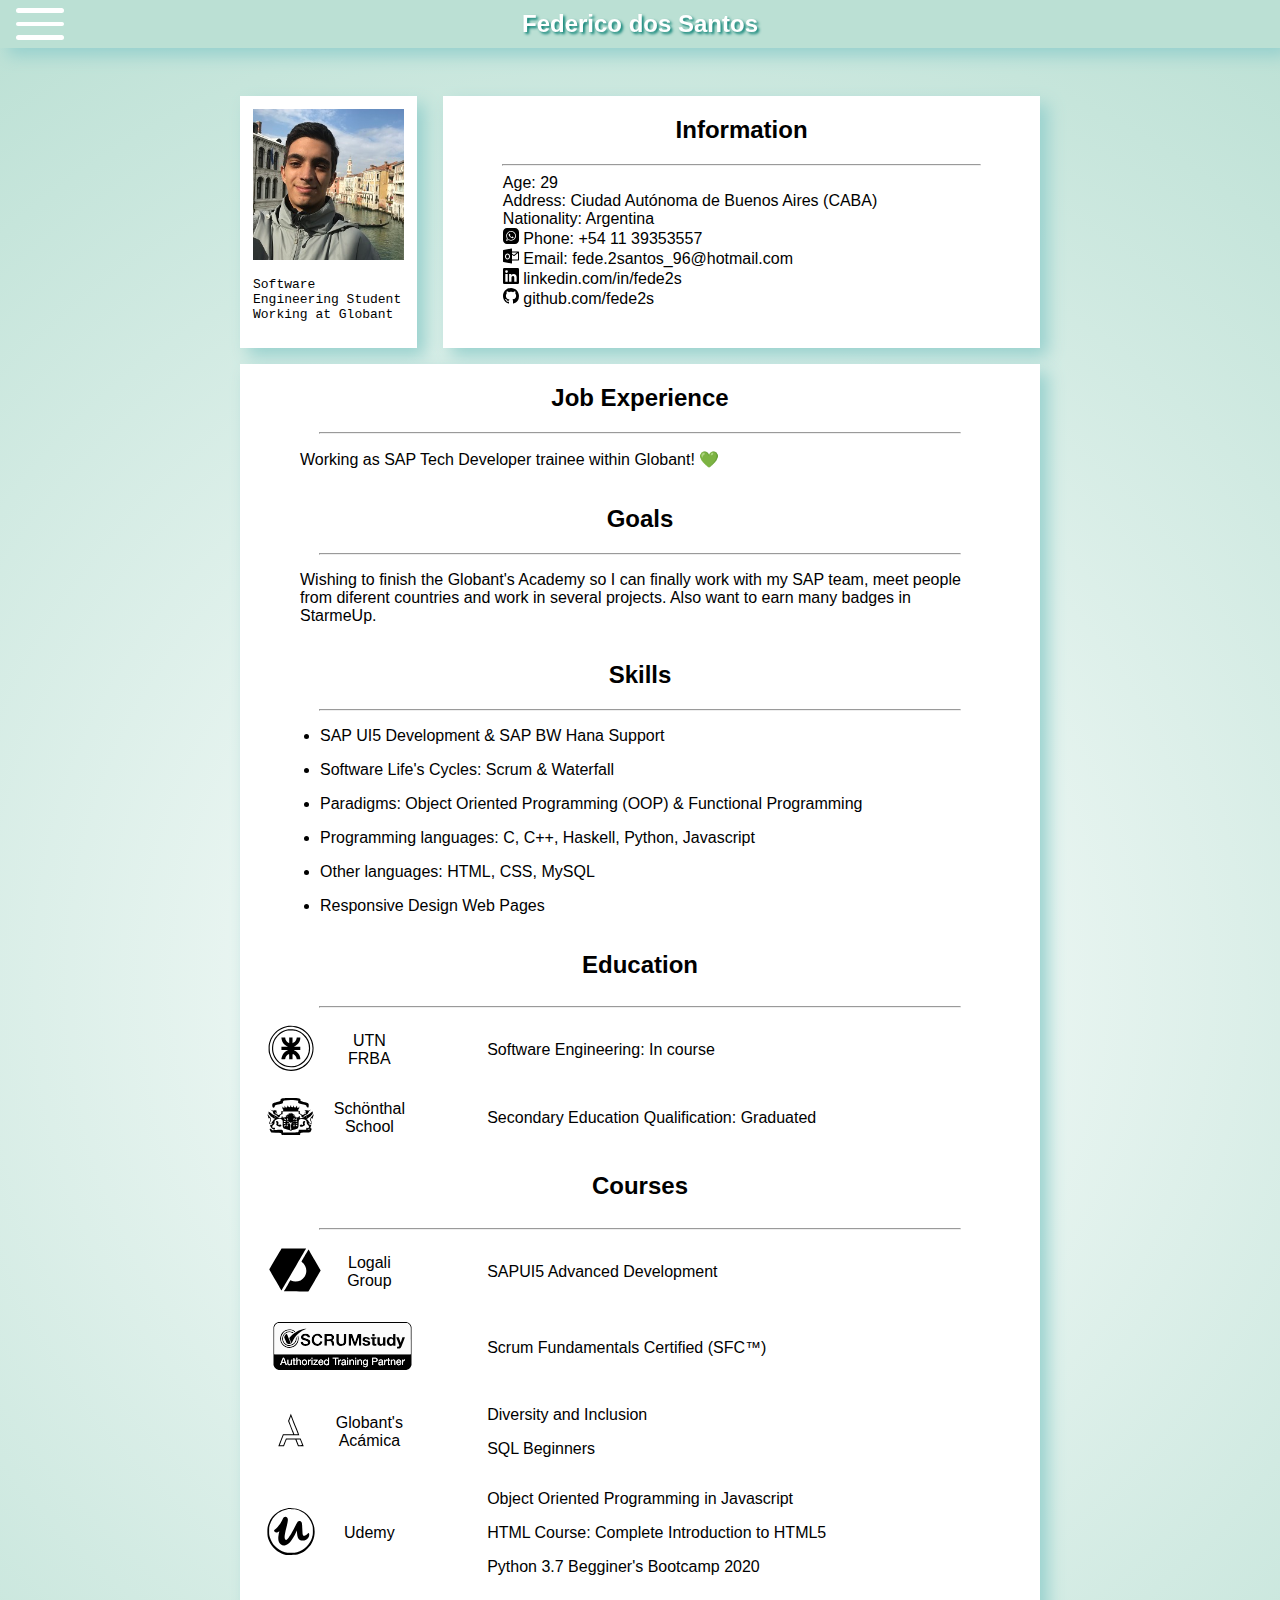
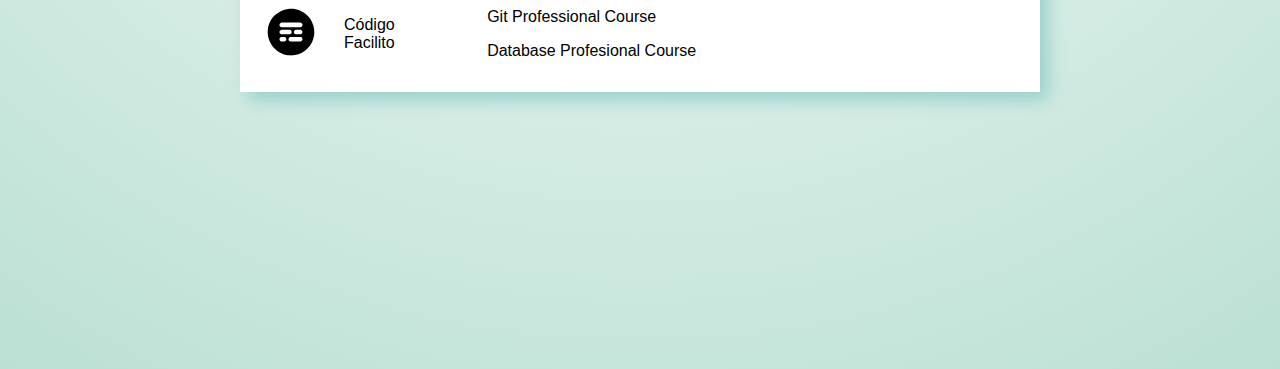
==== commit 032a2820: "Updating CSS styles for skills list" ====
--- a/index.html
+++ b/index.html
@@ -37,7 +37,7 @@
     <header class="presentation">
         <div class="intro">
             <img src="img/profile3.jpg" class="profile">
-            <p>SAP Tech & Studying Software Engineering</p>
+            <p>Software Engineering Student Working at Globant</p>
         </div>
 
         <div class="qr">
--- a/My Styles.css
+++ b/My Styles.css
@@ -206,7 +206,8 @@
     flex-grow: 1;
 }
 .list, .list1{
-    width: 90%;
+    width: 80%;
+    padding-left:0;
     margin: auto;
 }
 .list1{
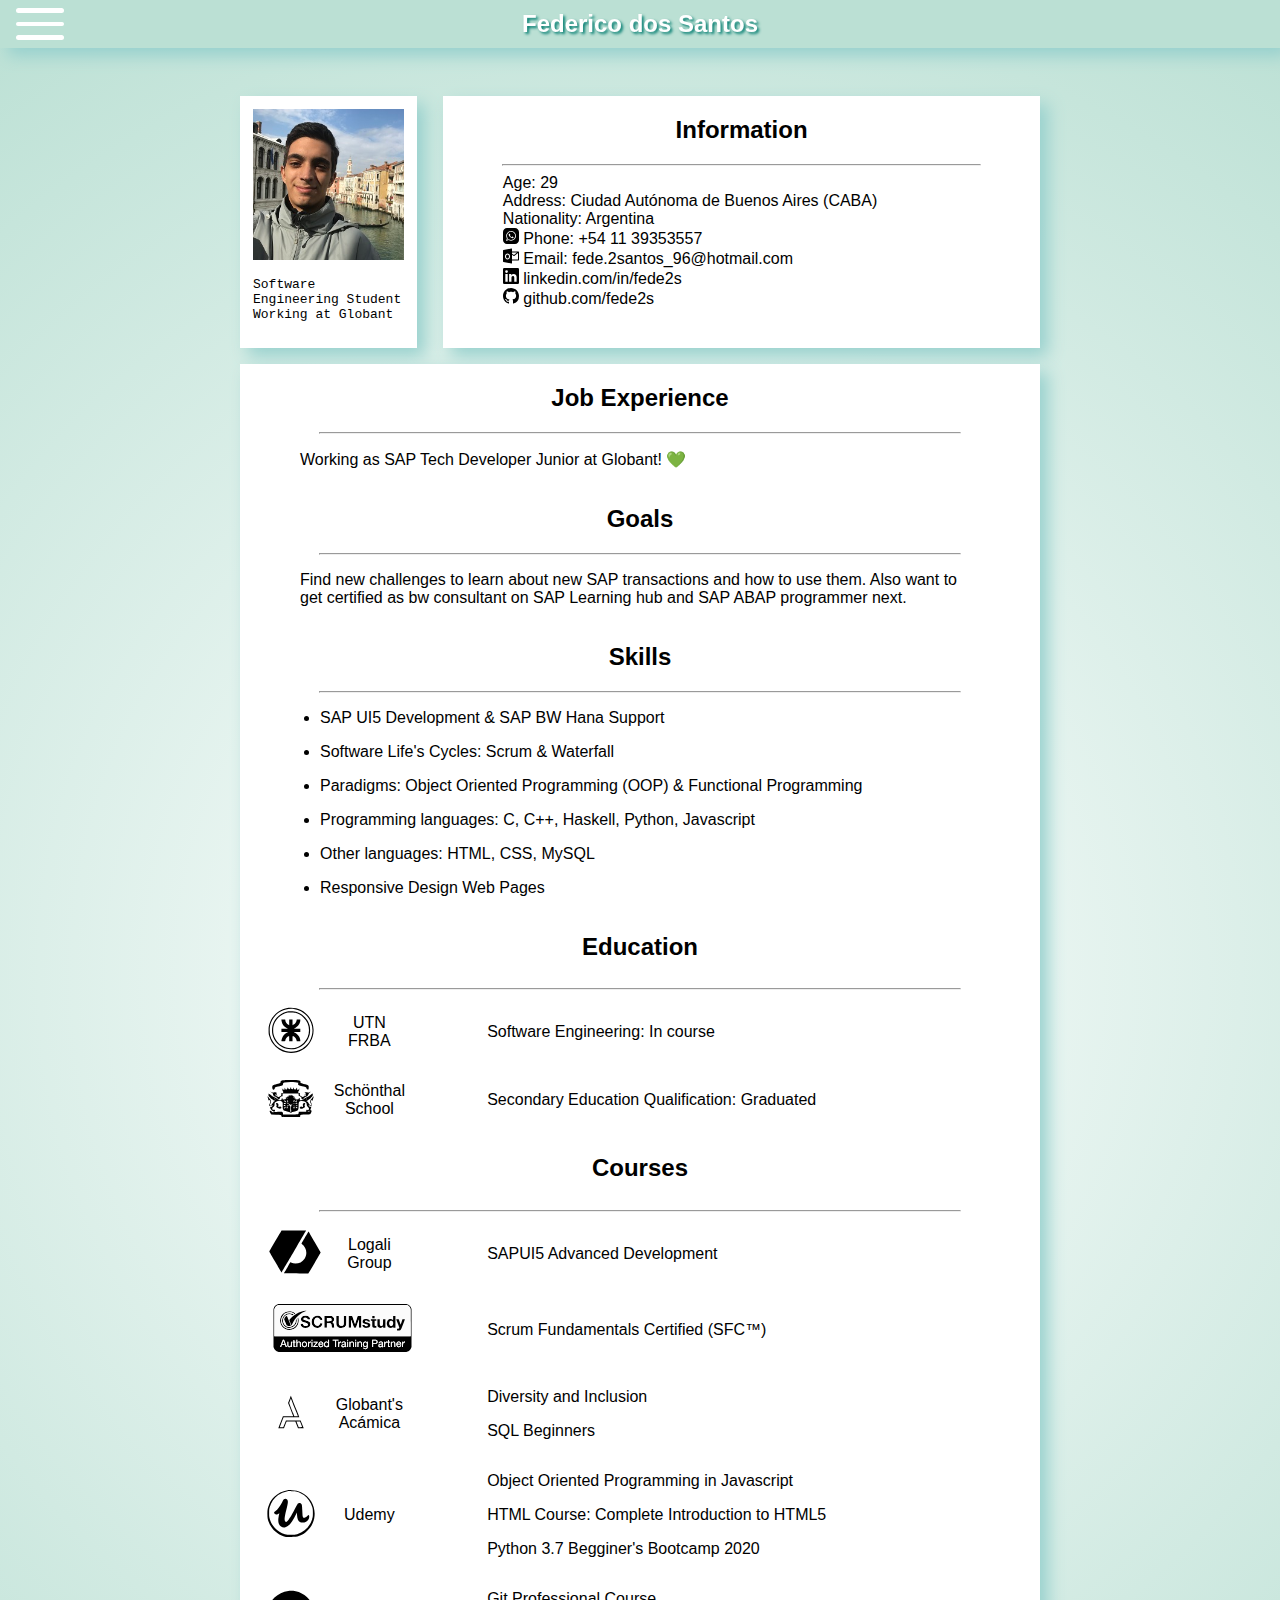
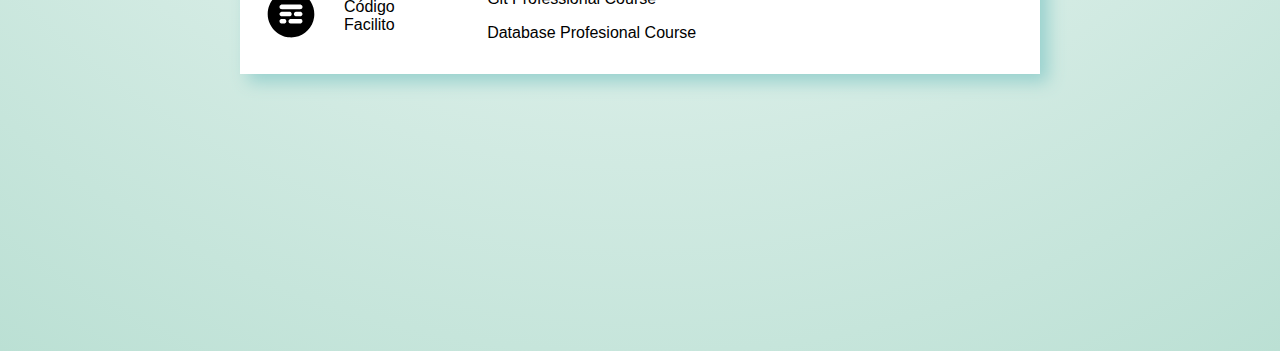
==== commit 3b90cb70: "updating resume" ====
--- a/index.html
+++ b/index.html
@@ -49,7 +49,8 @@
             <h2>Information</h2>
             <hr>
             <ul class="list1">
-                <li> Age: <span id="age"></span></li>
+                <li class="field-age"> Age: <span id="age"></span></li>
+                <li class="field-birthdate"> Birthdate: <span id="birthdate"></span></li>
                 <li> Address: Ciudad Autónoma de Buenos Aires (CABA)</li>
                 <li> Nationality: Argentina</li>
                 <li><a href="https://wa.me/541139353557?text=Hola%2C%20Federico%2E%20Estuve%20viendo%20tu%20CV%20y%20me%20interesaría%20hablar%20con%20vos" target="_blank"><img src="icons/wpp.svg" class="icon"> Phone: +54 11 39353557</a></li>
@@ -85,13 +86,13 @@
         <article>
             <h2>Job Experience</h2>
             <hr>
-            <p>Working as SAP Tech Developer trainee within Globant! 💚</p>
+            <p>Working as SAP Tech Developer Junior at Globant! 💚</p>
 
         </article>
         <article>
             <h2>Goals</h2>
             <hr>
-            <p>Wishing to finish the Globant's Academy so I can finally work with my SAP team, meet people from diferent countries and work in several projects. Also want to earn many badges in StarmeUp.</p></article>
+            <p>Find new challenges to learn about new SAP transactions and how to use them. Also want to get certified as bw consultant on SAP Learning hub and SAP ABAP programmer next.</p></article>
         </article>
         
         <div>
--- a/My Styles.css
+++ b/My Styles.css
@@ -178,6 +178,9 @@
     margin-left: auto;
     margin-right: auto;
     width: 90vw;
+}
+.field-birthdate{
+    display: none;
 }
 .intro{
     width: 25%;
@@ -486,6 +489,12 @@
     .presentation{
         margin-top: 0;
     }
+    .field-age{
+        display:none
+    }
+    .field-birthdate{
+        display: initial
+    }
     .mainBar{
         color: initial;
         background-color: transparent;
